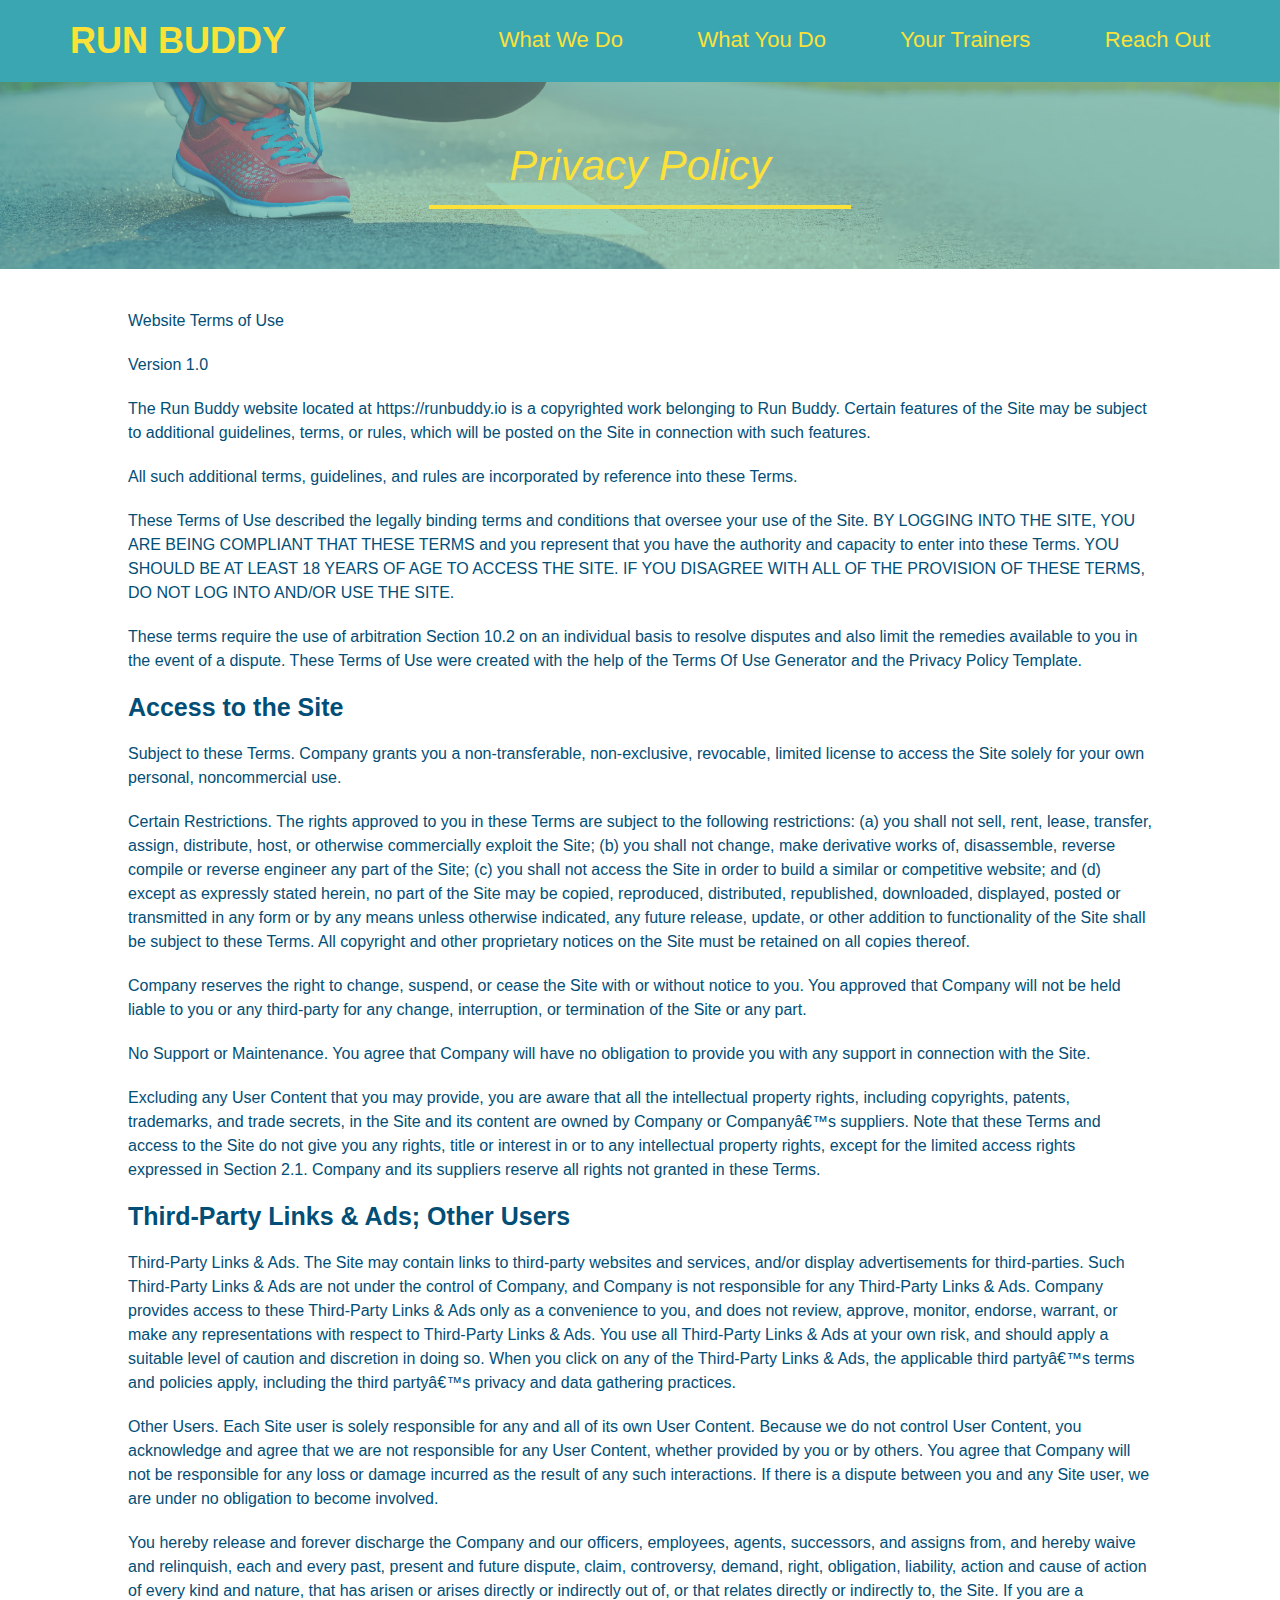
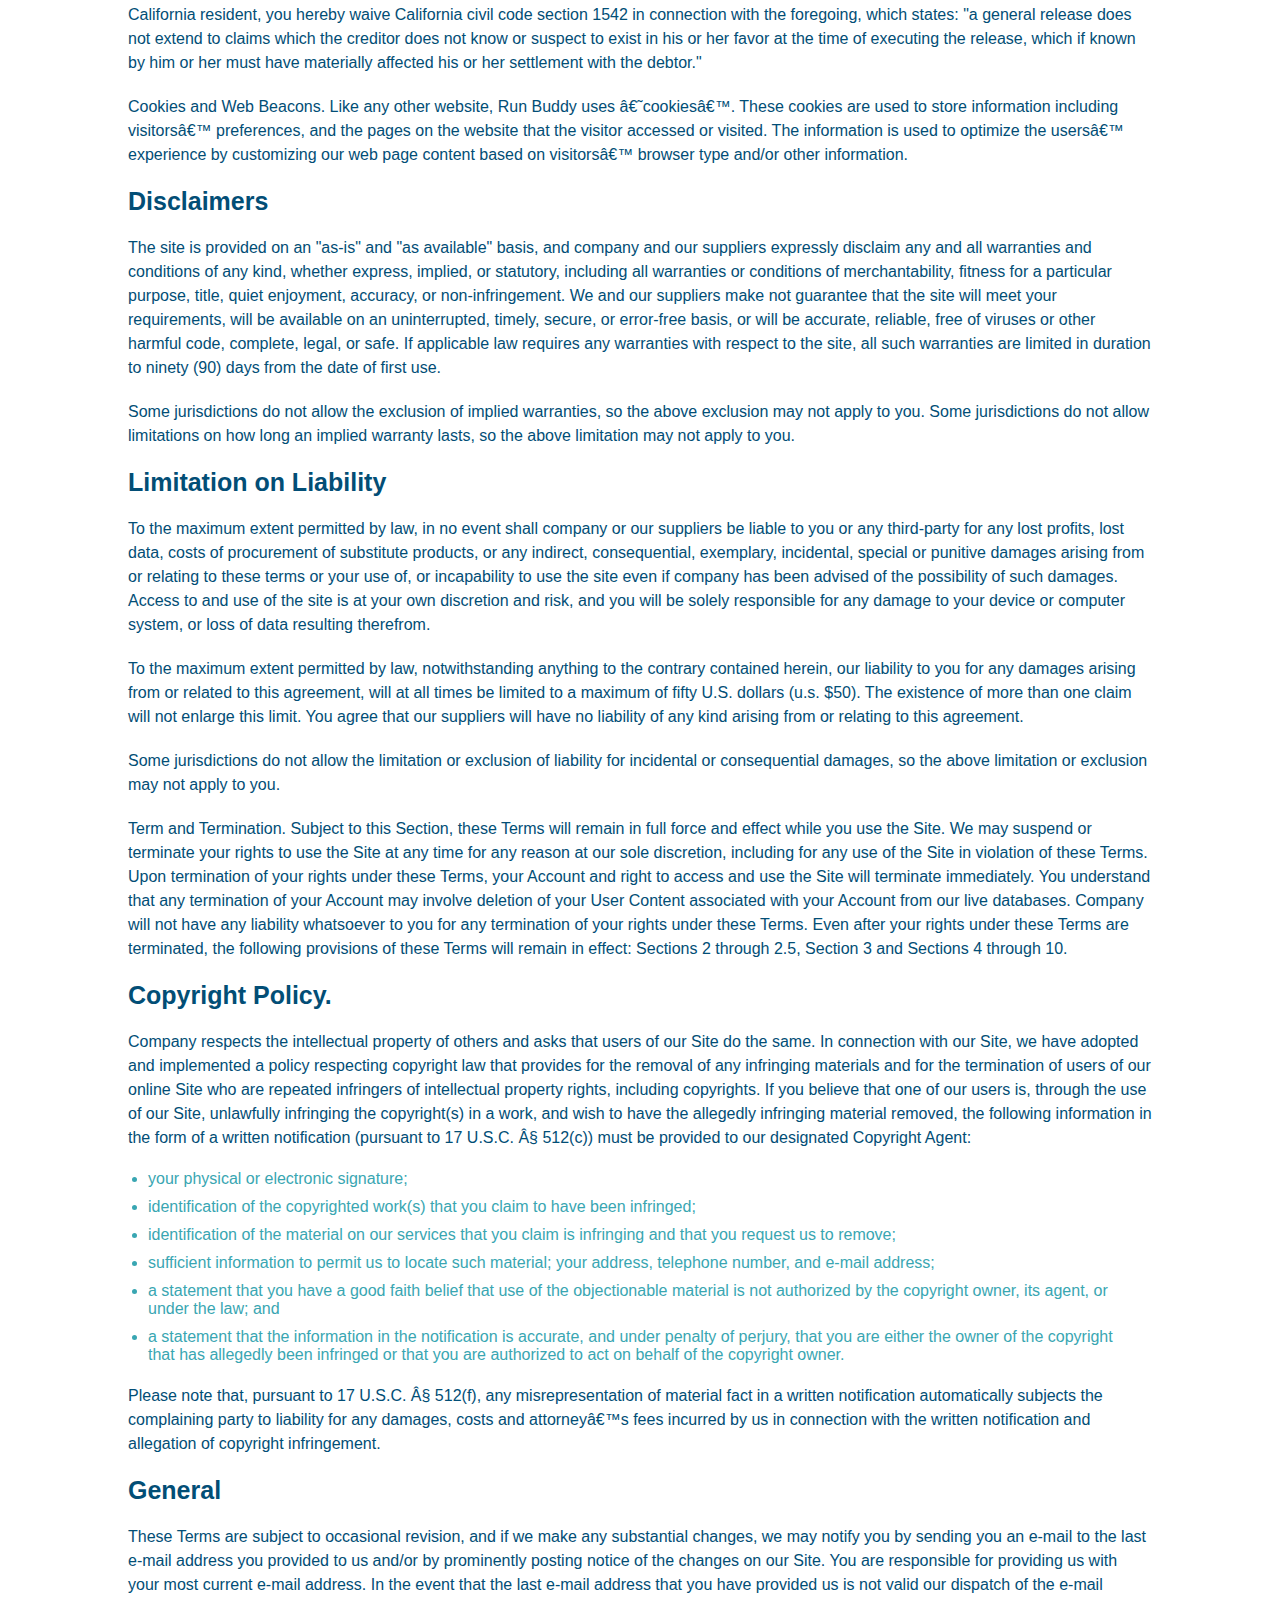
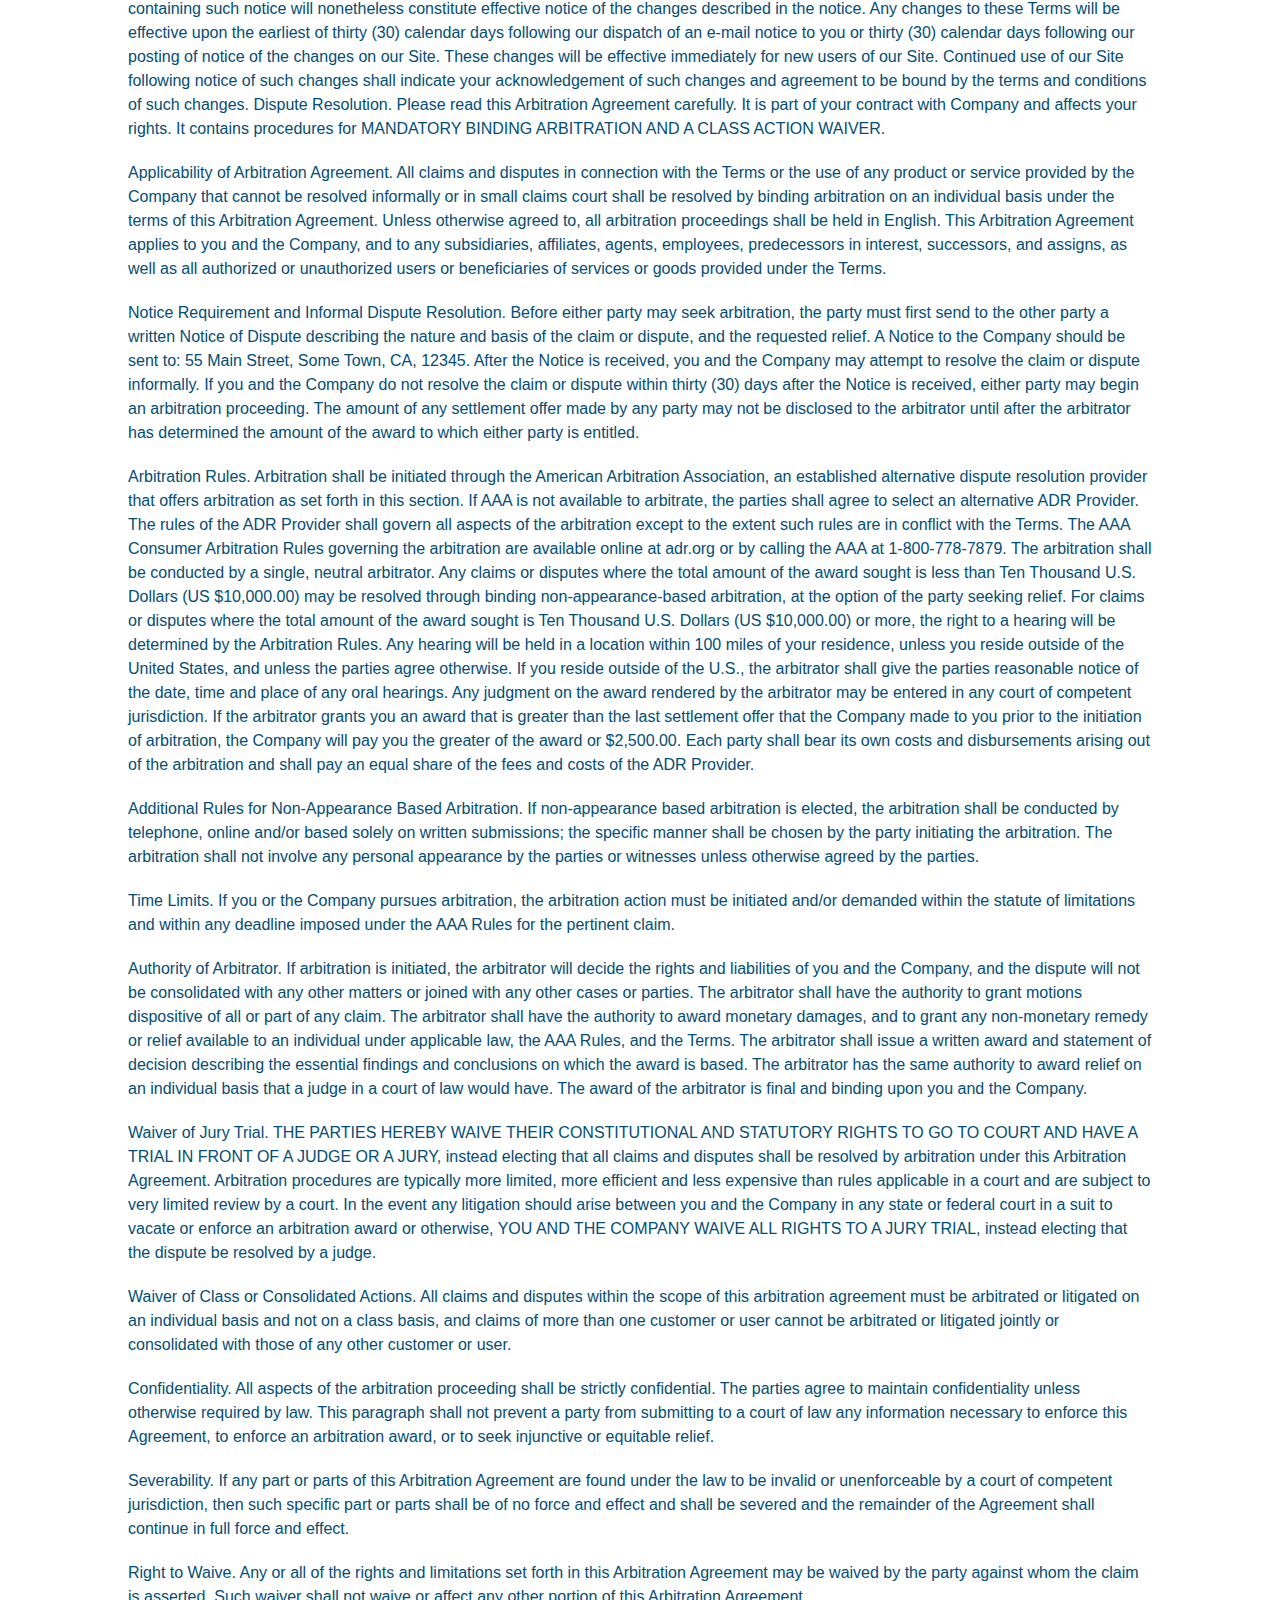
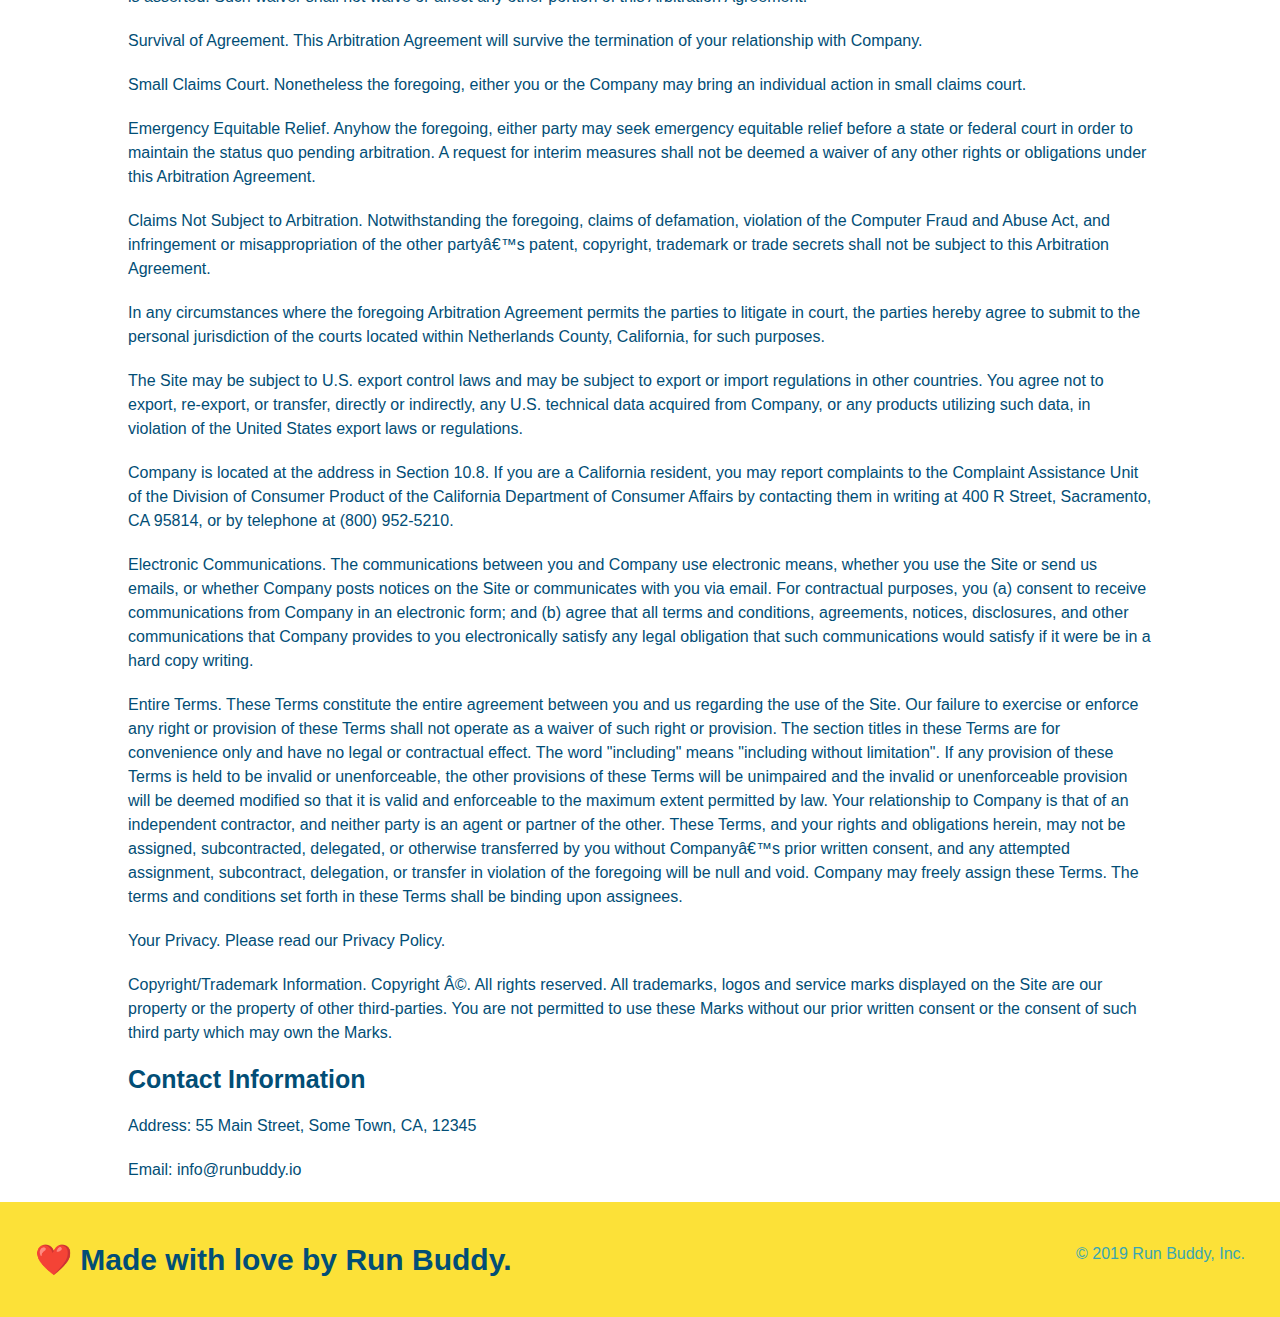
==== privacy-policy.html @ 9b313188 "privacy policy" ====
<!DOCTYPE html>
<html lang="en">

<head>
    <link rel="stylesheet" href="./assets/css/style.css" />
    <link rel="stylesheet" href="./assets/css/secondary-styles.css" />
    <meta charset="UTF-8">
    <title>Privacy Policy - Run Buddy</title>
</head>

<body>
  <!-- navigation -->
  <header>
    <h1>
      <a href="/">
        RUN BUDDY
      </a>
    </h1>
    <nav>
      <!-- Unordered list element -->
      <ul>
        <!-- List item element-->
        <li>
        <!-- Anchor element -->
          <a href="./index.html#what-we-do">What We Do</a>
        </li>
        <li>
          <a href="./index.html#what-you-do">What You Do</a>
        </li>
        <li>
          <a href="./index.html#your-trainers">Your Trainers</a>
        </li>
        <li>
          <a href="./index.html#reach-out">Reach Out</a>
        </li>
      </ul>
    </nav>
  </header>

  <section class="hero">
      <h2 class="page-title">
          Privacy Policy
      </h2>
  </section>

  <article class="secondary-content">
    <p>
        Website Terms of Use
      </p>

      <p>
        Version 1.0
      </p>

      <p>
        The Run Buddy website located at https://runbuddy.io is a copyrighted work belonging to Run Buddy. Certain
        features of the Site may be subject to additional guidelines, terms, or rules, which will be posted on the Site
        in connection with such features.
      </p>

      <p>
        All such additional terms, guidelines, and rules are incorporated by reference into these Terms.
      </p>

      <p>
        These Terms of Use described the legally binding terms and conditions that oversee your use of the Site. BY
        LOGGING INTO THE SITE, YOU ARE BEING COMPLIANT THAT THESE TERMS and you represent that you have the authority
        and capacity to enter into these Terms. YOU SHOULD BE AT LEAST 18 YEARS OF AGE TO ACCESS THE SITE. IF YOU
        DISAGREE WITH ALL OF THE PROVISION OF THESE TERMS, DO NOT LOG INTO AND/OR USE THE SITE.
      </p>

      <p>
        These terms require the use of arbitration Section 10.2 on an individual basis to resolve disputes and also
        limit the remedies available to you in the event of a dispute. These Terms of Use were created with the help of
        the Terms Of Use Generator and the Privacy Policy Template.
      </p>

      <h3>
        Access to the Site
      </h3>

      <p>
        Subject to these Terms. Company grants you a non-transferable, non-exclusive, revocable, limited license to
        access the Site solely for your own personal, noncommercial use.
      </p>

      <p>
        Certain Restrictions. The rights approved to you in these Terms are subject to the following restrictions: (a)
        you shall not sell, rent, lease, transfer, assign, distribute, host, or otherwise commercially exploit the Site;
        (b) you shall not change, make derivative works of, disassemble, reverse compile or reverse engineer any part of
        the Site; (c) you shall not access the Site in order to build a similar or competitive website; and (d) except
        as expressly stated herein, no part of the Site may be copied, reproduced, distributed, republished, downloaded,
        displayed, posted or transmitted in any form or by any means unless otherwise indicated, any future release,
        update, or other addition to functionality of the Site shall be subject to these Terms. All copyright and other
        proprietary notices on the Site must be retained on all copies thereof.
      </p>

      <p>
        Company reserves the right to change, suspend, or cease the Site with or without notice to you. You approved
        that Company will not be held liable to you or any third-party for any change, interruption, or termination of
        the Site or any part.
      </p>

      <p>
        No Support or Maintenance. You agree that Company will have no obligation to provide you with any support in
        connection with the Site.
      </p>

      <p>
        Excluding any User Content that you may provide, you are aware that all the intellectual property rights,
        including copyrights, patents, trademarks, and trade secrets, in the Site and its content are owned by Company
        or Companyâ€™s suppliers. Note that these Terms and access to the Site do not give you any rights, title or
        interest in or to any intellectual property rights, except for the limited access rights expressed in Section
        2.1. Company and its suppliers reserve all rights not granted in these Terms.
      </p>

      <h3>
        Third-Party Links & Ads; Other Users
      </h3>

      <p>
        Third-Party Links & Ads. The Site may contain links to third-party websites and services, and/or display
        advertisements for third-parties. Such Third-Party Links & Ads are not under the control of Company, and Company
        is not responsible for any Third-Party Links & Ads. Company provides access to these Third-Party Links & Ads
        only as a convenience to you, and does not review, approve, monitor, endorse, warrant, or make any
        representations with respect to Third-Party Links & Ads. You use all Third-Party Links & Ads at your own risk,
        and should apply a suitable level of caution and discretion in doing so. When you click on any of the
        Third-Party Links & Ads, the applicable third partyâ€™s terms and policies apply, including the third partyâ€™s
        privacy and data gathering practices.
      </p>

      <p>
        Other Users. Each Site user is solely responsible for any and all of its own User Content. Because we do not
        control User Content, you acknowledge and agree that we are not responsible for any User Content, whether
        provided by you or by others. You agree that Company will not be responsible for any loss or damage incurred as
        the result of any such interactions. If there is a dispute between you and any Site user, we are under no
        obligation to become involved.
      </p>

      <p>
        You hereby release and forever discharge the Company and our officers, employees, agents, successors, and
        assigns from, and hereby waive and relinquish, each and every past, present and future dispute, claim,
        controversy, demand, right, obligation, liability, action and cause of action of every kind and nature, that has
        arisen or arises directly or indirectly out of, or that relates directly or indirectly to, the Site. If you are
        a California resident, you hereby waive California civil code section 1542 in connection with the foregoing,
        which states: "a general release does not extend to claims which the creditor does not know or suspect to exist
        in his or her favor at the time of executing the release, which if known by him or her must have materially
        affected his or her settlement with the debtor."
      </p>

      <p>
        Cookies and Web Beacons. Like any other website, Run Buddy uses â€˜cookiesâ€™. These cookies are used to store
        information including visitorsâ€™ preferences, and the pages on the website that the visitor accessed or visited.
        The information is used to optimize the usersâ€™ experience by customizing our web page content based on visitorsâ€™
        browser type and/or other information.
      </p>

      <h3>
        Disclaimers
      </h3>

      <p>
        The site is provided on an "as-is" and "as available" basis, and company and our suppliers expressly disclaim
        any and all warranties and conditions of any kind, whether express, implied, or statutory, including all
        warranties or conditions of merchantability, fitness for a particular purpose, title, quiet enjoyment, accuracy,
        or non-infringement. We and our suppliers make not guarantee that the site will meet your requirements, will be
        available on an uninterrupted, timely, secure, or error-free basis, or will be accurate, reliable, free of
        viruses or other harmful code, complete, legal, or safe. If applicable law requires any warranties with respect
        to the site, all such warranties are limited in duration to ninety (90) days from the date of first use.
      </p>

      <p>
        Some jurisdictions do not allow the exclusion of implied warranties, so the above exclusion may not apply to
        you. Some jurisdictions do not allow limitations on how long an implied warranty lasts, so the above limitation
        may not apply to you.
      </p>

      <h3>
        Limitation on Liability
      </h3>

      <p>
        To the maximum extent permitted by law, in no event shall company or our suppliers be liable to you or any
        third-party for any lost profits, lost data, costs of procurement of substitute products, or any indirect,
        consequential, exemplary, incidental, special or punitive damages arising from or relating to these terms or
        your use of, or incapability to use the site even if company has been advised of the possibility of such
        damages. Access to and use of the site is at your own discretion and risk, and you will be solely responsible
        for any damage to your device or computer system, or loss of data resulting therefrom.
      </p>

      <p>
        To the maximum extent permitted by law, notwithstanding anything to the contrary contained herein, our liability
        to you for any damages arising from or related to this agreement, will at all times be limited to a maximum of
        fifty U.S. dollars (u.s. $50). The existence of more than one claim will not enlarge this limit. You agree that
        our suppliers will have no liability of any kind arising from or relating to this agreement.
      </p>

      <p>
        Some jurisdictions do not allow the limitation or exclusion of liability for incidental or consequential
        damages, so the above limitation or exclusion may not apply to you.
      </p>

      <p>
        Term and Termination. Subject to this Section, these Terms will remain in full force and effect while you use
        the Site. We may suspend or terminate your rights to use the Site at any time for any reason at our sole
        discretion, including for any use of the Site in violation of these Terms. Upon termination of your rights under
        these Terms, your Account and right to access and use the Site will terminate immediately. You understand that
        any termination of your Account may involve deletion of your User Content associated with your Account from our
        live databases. Company will not have any liability whatsoever to you for any termination of your rights under
        these Terms. Even after your rights under these Terms are terminated, the following provisions of these Terms
        will remain in effect: Sections 2 through 2.5, Section 3 and Sections 4 through 10.
      </p>

      <h3>
        Copyright Policy.
      </h3>

      <p>
        Company respects the intellectual property of others and asks that users of our Site do the same. In connection
        with our Site, we have adopted and implemented a policy respecting copyright law that provides for the removal
        of any infringing materials and for the termination of users of our online Site who are repeated infringers of
        intellectual property rights, including copyrights. If you believe that one of our users is, through the use of
        our Site, unlawfully infringing the copyright(s) in a work, and wish to have the allegedly infringing material
        removed, the following information in the form of a written notification (pursuant to 17 U.S.C. Â§ 512(c)) must
        be provided to our designated Copyright Agent:
      </p>

      <ul>
        <li>
          your physical or electronic signature;
        </li>
        <li>
          identification of the copyrighted work(s) that you claim to have been infringed;
        </li>
        <li>
          identification of the material on our services that you claim is infringing and that you request us to remove;
        </li>
        <li>
          sufficient information to permit us to locate such material; your address, telephone number, and e-mail
          address;
        </li>
        <li>
          a statement that you have a good faith belief that use of the objectionable material is not authorized by the
          copyright owner, its agent, or under the law; and
        </li>
        <li>
          a statement that the information in the notification is accurate, and under penalty of perjury, that you are
          either the owner of the copyright that has allegedly been infringed or that you are authorized to act on
          behalf of the copyright owner.
        </li>
      </ul>

      <p>
        Please note that, pursuant to 17 U.S.C. Â§ 512(f), any misrepresentation of material fact in a written
        notification automatically subjects the complaining party to liability for any damages, costs and attorneyâ€™s
        fees incurred by us in connection with the written notification and allegation of copyright infringement.
      </p>

      <h3>
        General
      </h3>

      <p>
        These Terms are subject to occasional revision, and if we make any substantial changes, we may notify you by
        sending you an e-mail to the last e-mail address you provided to us and/or by prominently posting notice of the
        changes on our Site. You are responsible for providing us with your most current e-mail address. In the event
        that the last e-mail address that you have provided us is not valid our dispatch of the e-mail containing such
        notice will nonetheless constitute effective notice of the changes described in the notice. Any changes to these
        Terms will be effective upon the earliest of thirty (30) calendar days following our dispatch of an e-mail
        notice to you or thirty (30) calendar days following our posting of notice of the changes on our Site. These
        changes will be effective immediately for new users of our Site. Continued use of our Site following notice of
        such changes shall indicate your acknowledgement of such changes and agreement to be bound by the terms and
        conditions of such changes. Dispute Resolution. Please read this Arbitration Agreement carefully. It is part of
        your contract with Company and affects your rights. It contains procedures for MANDATORY BINDING ARBITRATION AND
        A CLASS ACTION WAIVER.
      </p>

      <p>
        Applicability of Arbitration Agreement. All claims and disputes in connection with the Terms or the use of any
        product or service provided by the Company that cannot be resolved informally or in small claims court shall be
        resolved by binding arbitration on an individual basis under the terms of this Arbitration Agreement. Unless
        otherwise agreed to, all arbitration proceedings shall be held in English. This Arbitration Agreement applies to
        you and the Company, and to any subsidiaries, affiliates, agents, employees, predecessors in interest,
        successors, and assigns, as well as all authorized or unauthorized users or beneficiaries of services or goods
        provided under the Terms.
      </p>

      <p>
        Notice Requirement and Informal Dispute Resolution. Before either party may seek arbitration, the party must
        first send to the other party a written Notice of Dispute describing the nature and basis of the claim or
        dispute, and the requested relief. A Notice to the Company should be sent to: 55 Main Street, Some Town, CA,
        12345. After the Notice is received, you and the Company may attempt to resolve the claim or dispute informally.
        If you and the Company do not resolve the claim or dispute within thirty (30) days after the Notice is received,
        either party may begin an arbitration proceeding. The amount of any settlement offer made by any party may not
        be disclosed to the arbitrator until after the arbitrator has determined the amount of the award to which either
        party is entitled.
      </p>

      <p>
        Arbitration Rules. Arbitration shall be initiated through the American Arbitration Association, an established
        alternative dispute resolution provider that offers arbitration as set forth in this section. If AAA is not
        available to arbitrate, the parties shall agree to select an alternative ADR Provider. The rules of the ADR
        Provider shall govern all aspects of the arbitration except to the extent such rules are in conflict with the
        Terms. The AAA Consumer Arbitration Rules governing the arbitration are available online at adr.org or by
        calling the AAA at 1-800-778-7879. The arbitration shall be conducted by a single, neutral arbitrator. Any
        claims or disputes where the total amount of the award sought is less than Ten Thousand U.S. Dollars (US
        $10,000.00) may be resolved through binding non-appearance-based arbitration, at the option of the party seeking
        relief. For claims or disputes where the total amount of the award sought is Ten Thousand U.S. Dollars (US
        $10,000.00) or more, the right to a hearing will be determined by the Arbitration Rules. Any hearing will be
        held in a location within 100 miles of your residence, unless you reside outside of the United States, and
        unless the parties agree otherwise. If you reside outside of the U.S., the arbitrator shall give the parties
        reasonable notice of the date, time and place of any oral hearings. Any judgment on the award rendered by the
        arbitrator may be entered in any court of competent jurisdiction. If the arbitrator grants you an award that is
        greater than the last settlement offer that the Company made to you prior to the initiation of arbitration, the
        Company will pay you the greater of the award or $2,500.00. Each party shall bear its own costs and
        disbursements arising out of the arbitration and shall pay an equal share of the fees and costs of the ADR
        Provider.
      </p>

      <p>
        Additional Rules for Non-Appearance Based Arbitration. If non-appearance based arbitration is elected, the
        arbitration shall be conducted by telephone, online and/or based solely on written submissions; the specific
        manner shall be chosen by the party initiating the arbitration. The arbitration shall not involve any personal
        appearance by the parties or witnesses unless otherwise agreed by the parties.
      </p>

      <p>
        Time Limits. If you or the Company pursues arbitration, the arbitration action must be initiated and/or demanded
        within the statute of limitations and within any deadline imposed under the AAA Rules for the pertinent claim.
      </p>

      <p>
        Authority of Arbitrator. If arbitration is initiated, the arbitrator will decide the rights and liabilities of
        you and the Company, and the dispute will not be consolidated with any other matters or joined with any other
        cases or parties. The arbitrator shall have the authority to grant motions dispositive of all or part of any
        claim. The arbitrator shall have the authority to award monetary damages, and to grant any non-monetary remedy
        or relief available to an individual under applicable law, the AAA Rules, and the Terms. The arbitrator shall
        issue a written award and statement of decision describing the essential findings and conclusions on which the
        award is based. The arbitrator has the same authority to award relief on an individual basis that a judge in a
        court of law would have. The award of the arbitrator is final and binding upon you and the Company.
      </p>

      <p>
        Waiver of Jury Trial. THE PARTIES HEREBY WAIVE THEIR CONSTITUTIONAL AND STATUTORY RIGHTS TO GO TO COURT AND HAVE
        A TRIAL IN FRONT OF A JUDGE OR A JURY, instead electing that all claims and disputes shall be resolved by
        arbitration under this Arbitration Agreement. Arbitration procedures are typically more limited, more efficient
        and less expensive than rules applicable in a court and are subject to very limited review by a court. In the
        event any litigation should arise between you and the Company in any state or federal court in a suit to vacate
        or enforce an arbitration award or otherwise, YOU AND THE COMPANY WAIVE ALL RIGHTS TO A JURY TRIAL, instead
        electing that the dispute be resolved by a judge.
      </p>

      <p>
        Waiver of Class or Consolidated Actions. All claims and disputes within the scope of this arbitration agreement
        must be arbitrated or litigated on an individual basis and not on a class basis, and claims of more than one
        customer or user cannot be arbitrated or litigated jointly or consolidated with those of any other customer or
        user.
      </p>

      <p>
        Confidentiality. All aspects of the arbitration proceeding shall be strictly confidential. The parties agree to
        maintain confidentiality unless otherwise required by law. This paragraph shall not prevent a party from
        submitting to a court of law any information necessary to enforce this Agreement, to enforce an arbitration
        award, or to seek injunctive or equitable relief.
      </p>

      <p>
        Severability. If any part or parts of this Arbitration Agreement are found under the law to be invalid or
        unenforceable by a court of competent jurisdiction, then such specific part or parts shall be of no force and
        effect and shall be severed and the remainder of the Agreement shall continue in full force and effect.
      </p>

      <p>
        Right to Waive. Any or all of the rights and limitations set forth in this Arbitration Agreement may be waived
        by the party against whom the claim is asserted. Such waiver shall not waive or affect any other portion of this
        Arbitration Agreement.
      </p>

      <p>
        Survival of Agreement. This Arbitration Agreement will survive the termination of your relationship with
        Company.
      </p>

      <p>
        Small Claims Court. Nonetheless the foregoing, either you or the Company may bring an individual action in small
        claims court.
      </p>

      <p>
        Emergency Equitable Relief. Anyhow the foregoing, either party may seek emergency equitable relief before a
        state or federal court in order to maintain the status quo pending arbitration. A request for interim measures
        shall not be deemed a waiver of any other rights or obligations under this Arbitration Agreement.
      </p>

      <p>
        Claims Not Subject to Arbitration. Notwithstanding the foregoing, claims of defamation, violation of the
        Computer Fraud and Abuse Act, and infringement or misappropriation of the other partyâ€™s patent, copyright,
        trademark or trade secrets shall not be subject to this Arbitration Agreement.
      </p>

      <p>
        In any circumstances where the foregoing Arbitration Agreement permits the parties to litigate in court, the
        parties hereby agree to submit to the personal jurisdiction of the courts located within Netherlands County,
        California, for such purposes.
      </p>

      <p>
        The Site may be subject to U.S. export control laws and may be subject to export or import regulations in other
        countries. You agree not to export, re-export, or transfer, directly or indirectly, any U.S. technical data
        acquired from Company, or any products utilizing such data, in violation of the United States export laws or
        regulations.
      </p>

      <p>
        Company is located at the address in Section 10.8. If you are a California resident, you may report complaints
        to the Complaint Assistance Unit of the Division of Consumer Product of the California Department of Consumer
        Affairs by contacting them in writing at 400 R Street, Sacramento, CA 95814, or by telephone at (800) 952-5210.
      </p>

      <p>
        Electronic Communications. The communications between you and Company use electronic means, whether you use the
        Site or send us emails, or whether Company posts notices on the Site or communicates with you via email. For
        contractual purposes, you (a) consent to receive communications from Company in an electronic form; and (b)
        agree that all terms and conditions, agreements, notices, disclosures, and other communications that Company
        provides to you electronically satisfy any legal obligation that such communications would satisfy if it were be
        in a hard copy writing.
      </p>

      <p>
        Entire Terms. These Terms constitute the entire agreement between you and us regarding the use of the Site. Our
        failure to exercise or enforce any right or provision of these Terms shall not operate as a waiver of such right
        or provision. The section titles in these Terms are for convenience only and have no legal or contractual
        effect. The word "including" means "including without limitation". If any provision of these Terms is held to be
        invalid or unenforceable, the other provisions of these Terms will be unimpaired and the invalid or
        unenforceable provision will be deemed modified so that it is valid and enforceable to the maximum extent
        permitted by law. Your relationship to Company is that of an independent contractor, and neither party is an
        agent or partner of the other. These Terms, and your rights and obligations herein, may not be assigned,
        subcontracted, delegated, or otherwise transferred by you without Companyâ€™s prior written consent, and any
        attempted assignment, subcontract, delegation, or transfer in violation of the foregoing will be null and void.
        Company may freely assign these Terms. The terms and conditions set forth in these Terms shall be binding upon
        assignees.
      </p>

      <p>
        Your Privacy. Please read our Privacy Policy.
      </p>

      <p>
        Copyright/Trademark Information. Copyright Â©. All rights reserved. All trademarks, logos and service marks
        displayed on the Site are our property or the property of other third-parties. You are not permitted to use
        these Marks without our prior written consent or the consent of such third party which may own the Marks.
      </p>

      <h3>
        Contact Information
      </h3>

      <p>
        Address: 55 Main Street, Some Town, CA, 12345
      </p>

      <p>
        Email: info@runbuddy.io
      </p>
  </article>

<!-- footer -->
<footer>
    <h2>❤️ Made with love by Run Buddy.</h2>
    <div>
      &copy; 2019 Run Buddy, Inc.
      </div>
    </footer>
  </body>

</body>
</html>
---- assets/css/style.css ----
* {
    margin: 0;
    padding: 0;
    box-sizing: border-box;
}

body {
    color: #39a6b2;
    font-family: Helvetica, Arial, sans-serif;
  }

/* apply styles to <header> */
header {
    padding: 20px 35px;
    background-color: #39a6b2;
}

header h1 {
    font-weight: bold;
    font-size: 36px;
    color: #fce138;
    margin: 0;
}

header a {
    padding: 20px 35px;
    text-decoration: none;
    color: #fce138;
}

header nav {float: right;
            margin: 7px 0;
}

header nav ul li {
    display: inline;
}

header nav ul li a {
    margin: 0 30 px;
    font-weight:lighter;
    font-size: 22px;
}

header h1 {
    font-weight: bold;
    font-size: 36px;
    color: #fce138;
    margin: 0;
    display:inline;
}

footer {
    background: #fce138;
    width: 100%;
    padding: 40px 35px;
}

footer h2 {
    display: inline;
    color: #024e76;
    font-size: 30px;
    margin: 0;
}

footer div {
    float: right;
    line-height: 1.5;
    text-align: right;
}

footer a {
    color: #024e76;
}

section {
    padding: 60px;
}

/* Hero Style Start */
.hero {
  background-image: url(../images/hero-bg.jpeg);
  height: 600px;
  background-size: cover;
  background-position: center;
  position: relative;
}
/* Hero Style End */

/* Hero Form Style */
.hero-form {
    color: #024e76;
    background-color: #fce138;
    width: 500px;
    padding: 20px;
    border: solid 3px #024e76;
    position: absolute;
    bottom: 120px;
    right: 140px;
}

.hero-form h3 {
    font-size: 24px;
    margin: 0;
}

.hero-form p {
    margin: 5px 0 15px 0;
}

.form-input {
    border: 1px solid #024e76;
    display: block;
    padding: 7px 15px;
    font-size: 16px;
    color: #024e76;
    width: 100%;
    margin-bottom: 15px;
}

.hero-form label {
    margin: 0 5px;
}

.hero-form button {
    color: #fce138;
    background-color: #024e76;
    border: none;
    padding: 10px 20px;
    font-size: 16px;
}
/* HERO STYLES END */

.intro {
    text-align: center;
}

.intro p {
    line-height: 1.7;
    color: #39a6b2;
    width: 80%;
    font-size: 20px;
    margin: 0 auto;
}

.steps {
    text-align: center;
    background: #fce138;
}

.section-title {
    font-size: 55px;
    color: #024e76;
    margin-bottom: 35px;
    padding: 0 100px 20px 100px;
    border-bottom: 3px solid;
    display: inline-block;
}

.primary-border {
    border-color: #fce138;
}

.secondary-border {
    border-color: #39a6b2;
}

.steps div {
    margin-bottom: 80px;
}

.steps img {
    width: 15%;
    margin: 10px 0;
}

.steps h3 {
    color: #024e76;
    font-size: 46px;
    margin-top: 10px;
}

.steps p {
    color: #39a6b2;
    font-size: 23px;
}

.steps span {
    font-size: 38px;
}

.trainers {
    text-align: center;
}

.trainer {
    width: 900px;
    margin: 0 auto 30px auto;
    background: #024e76;
    color: #fce138;
    overflow: auto;
}

.trainer img {
    width: 35%;
    float: left;
}

.trainer-bio {
    padding: 35px;
    float: left;
    width: 65%;
}

.text-left {
    text-align:left;
}

.text-right {
    text-align: right;
}

.trainer-bio h3 {
    font-size: 32px;
}

.trainer-bio h4 {
    font-weight: lighter;
    font-size: 26px;
    margin-bottom: 25px;
}

.trainer-bio p {
    font-size: 17px;
    line-height: 1.3;
}

.contact h2 {
    color: #fce138;
}

.contact {
    background-color: #024e76;
    text-align: center;
}

.contact-info iframe {
    width: 400px;
    height: 400px;
}

.contact-info div {
    width: 410px;
    display: inline-block;
    vertical-align: top;
    text-align: left;
    margin: 30px 0 0 60px;
    color: white;
}

.contact-info h3 {
    color: #fce138;
    font-size: 32px;
}

.contact-info p, .contact-info address {
    margin: 20px 0;
    line-height: 1.5;
    font-size: 20px;
    font-style: normal;
}

.contact-info a {
    color: #fce138;
}
---- assets/css/secondary-styles.css ----
.hero {
    background-position: bottom;
    height: auto;
    text-align: center;
    margin-bottom: 40px;
}

.page-title {
    color: #fce138;
    display: inline-block;
    border-bottom: 4px solid #fce138;
    padding: 0 80px 15px 80px;
    font-weight: normal;
    font-size: 42px;
    font-style: italic;
}

.secondary-content {
    width: 80%;
    margin: 0 auto 0 auto;
    color: #024e76;
}

.secondary-content h3 {
    font-size: 25px;
    margin: 20px 0 20px 0;
}

.secondary-content p {
    font-size: 16px;
    line-height: 1.5;
    margin: 20px 0 20px 0;
}

.secondary-content ul {
    margin: 15px 20px 15px 20px;
}

.secondary-content li {
    color: #39a6b2;
    margin: 10px 0 10px 0;
}
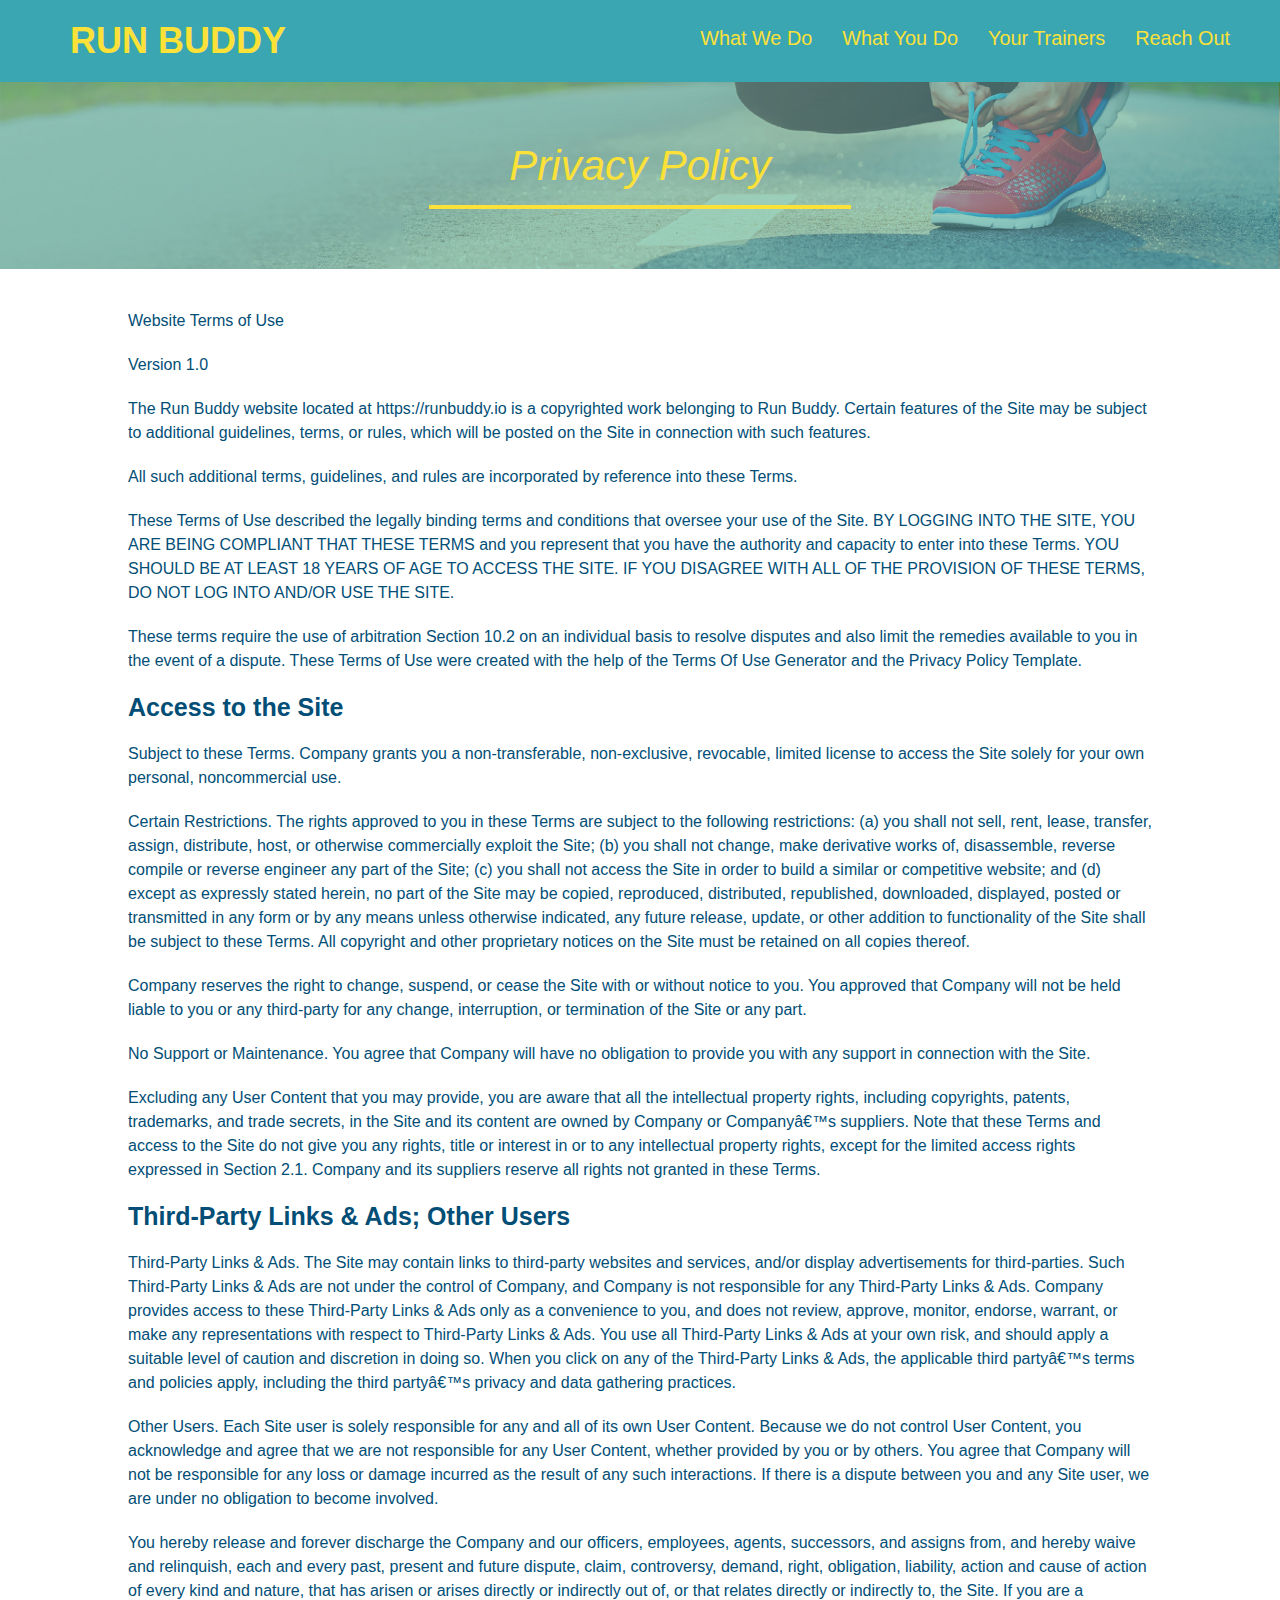
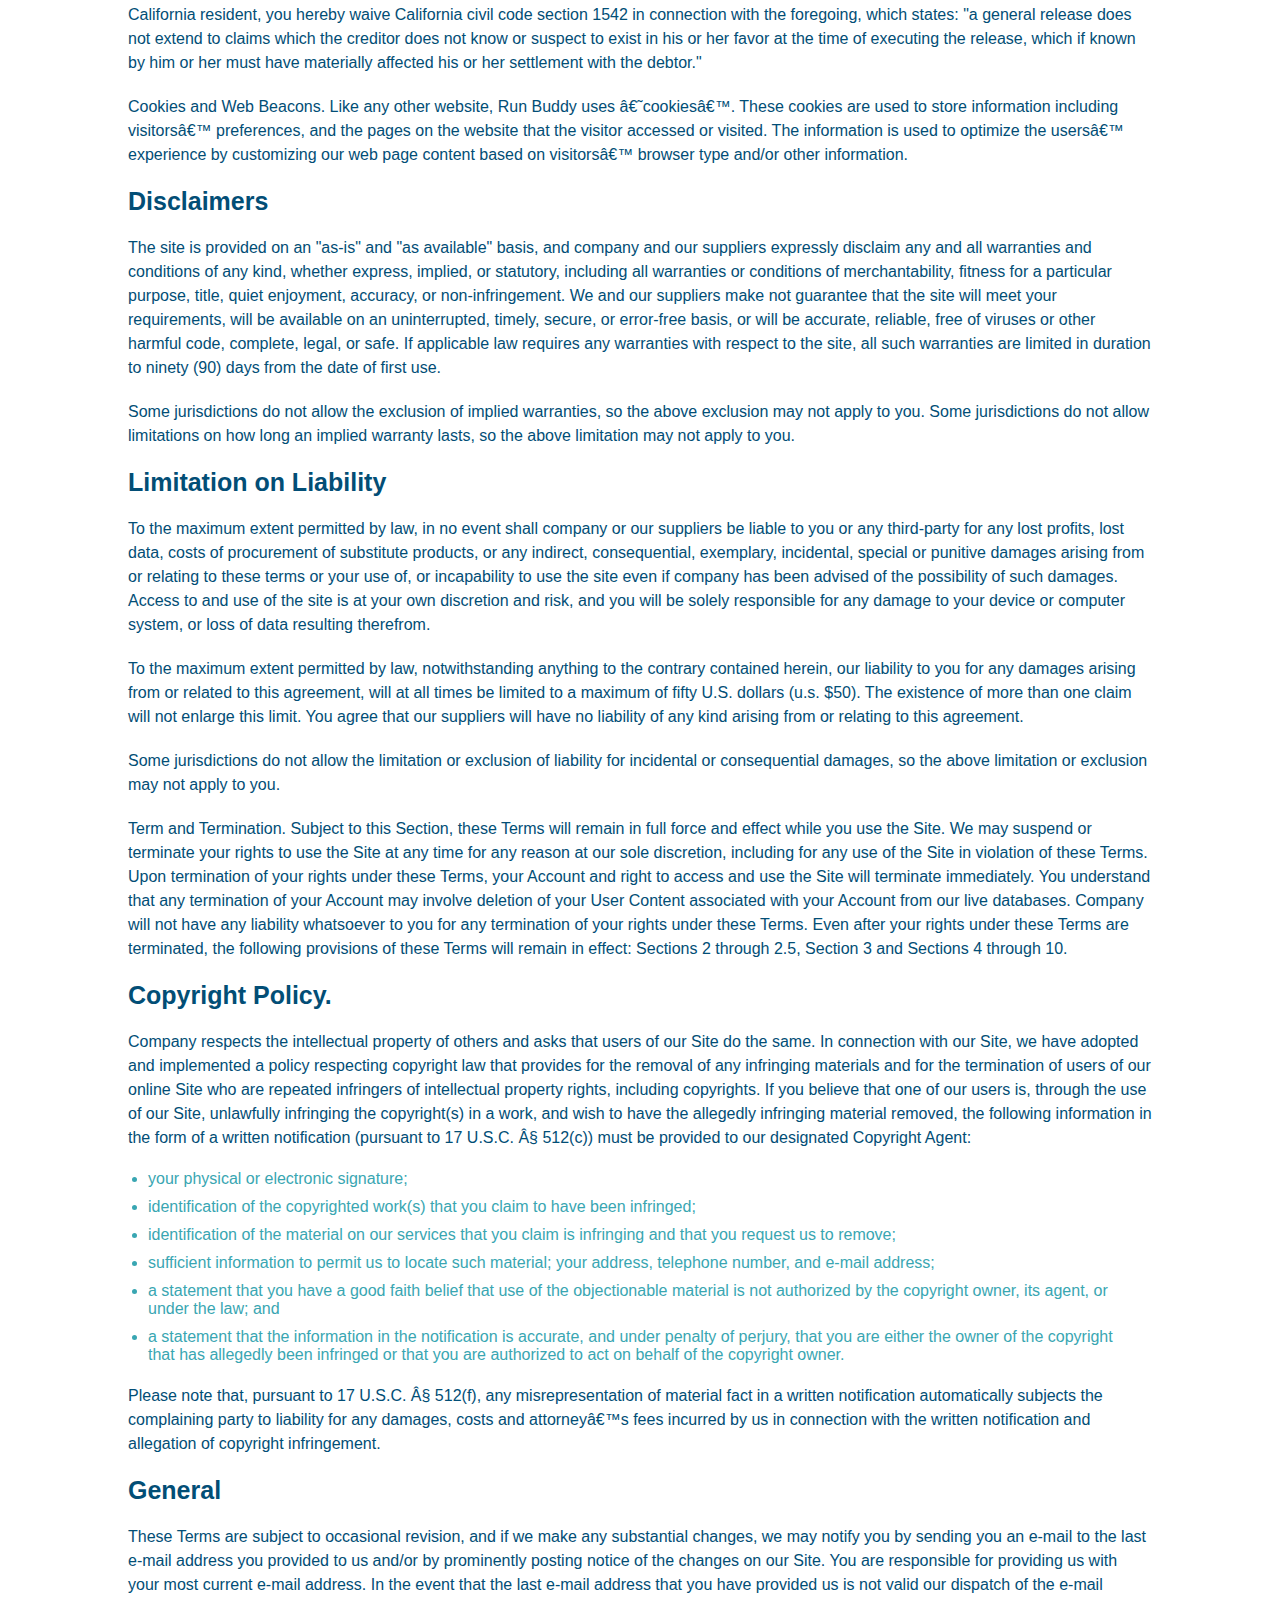
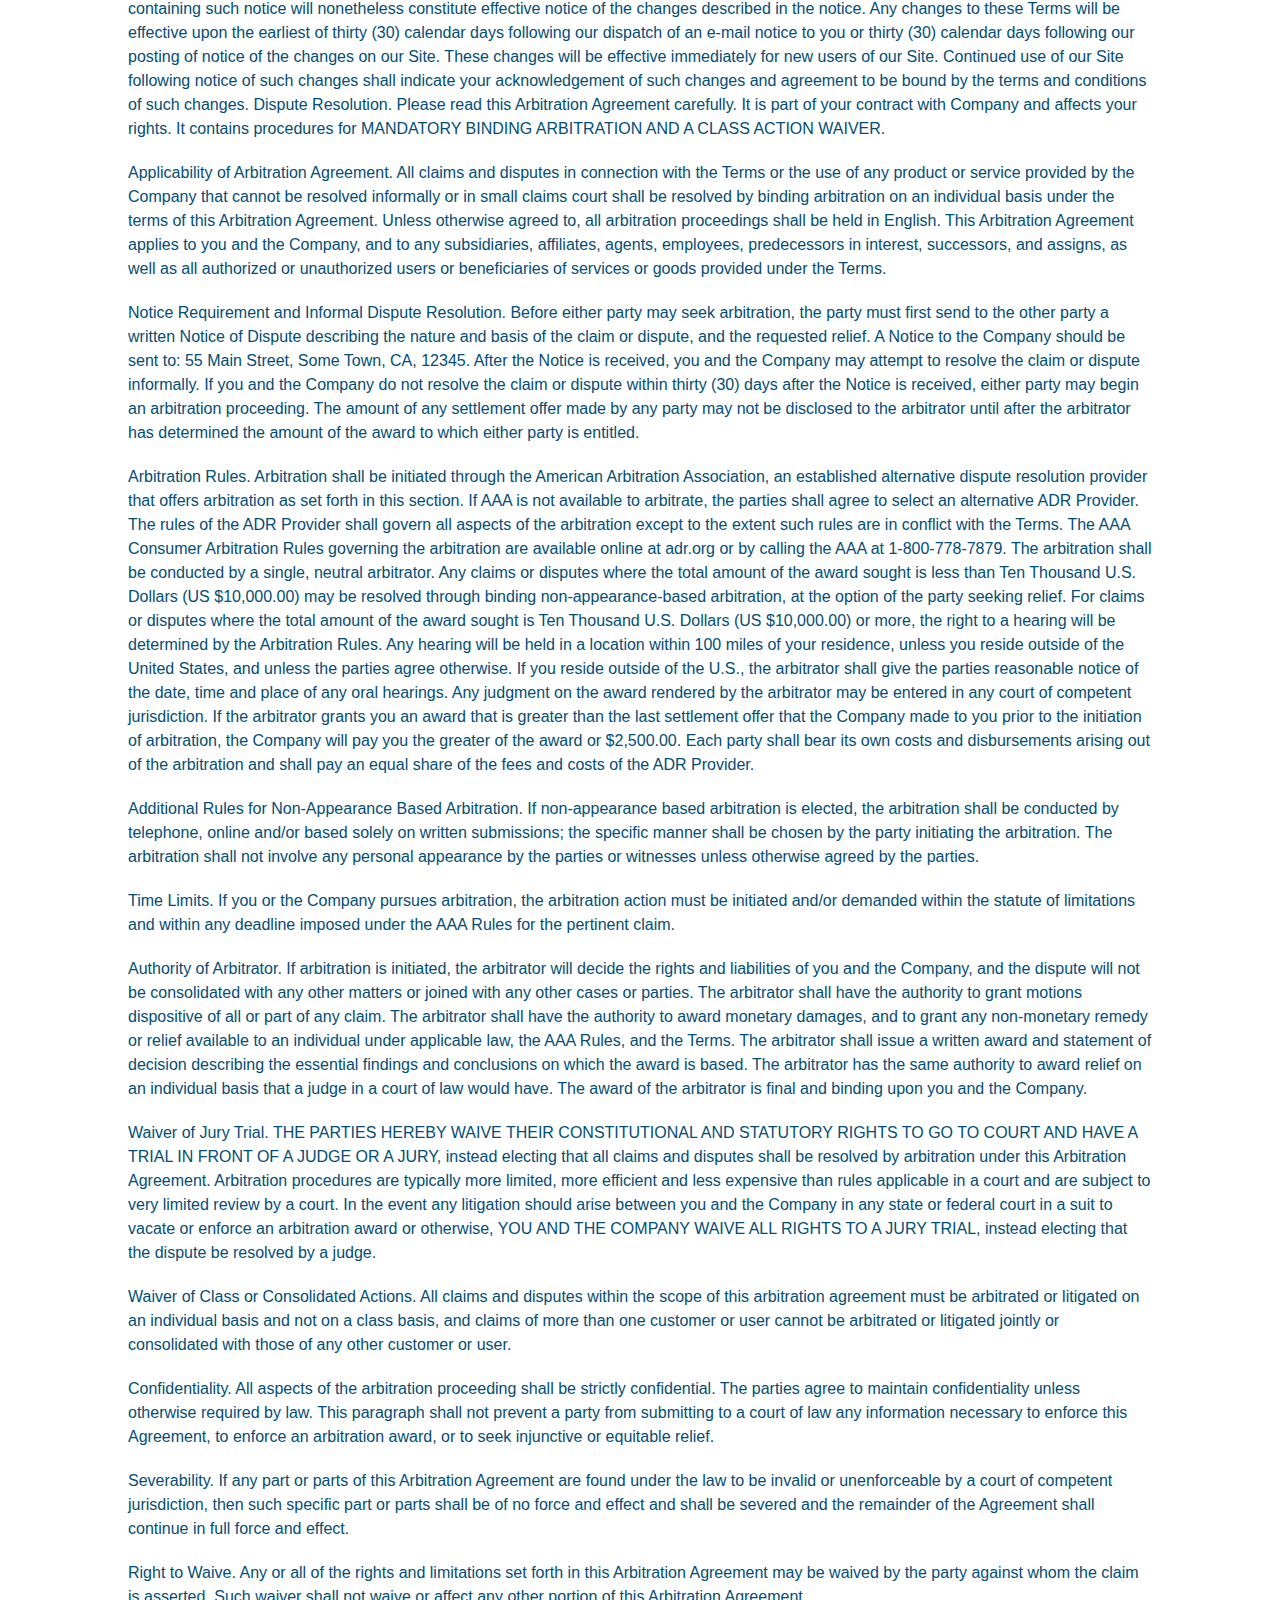
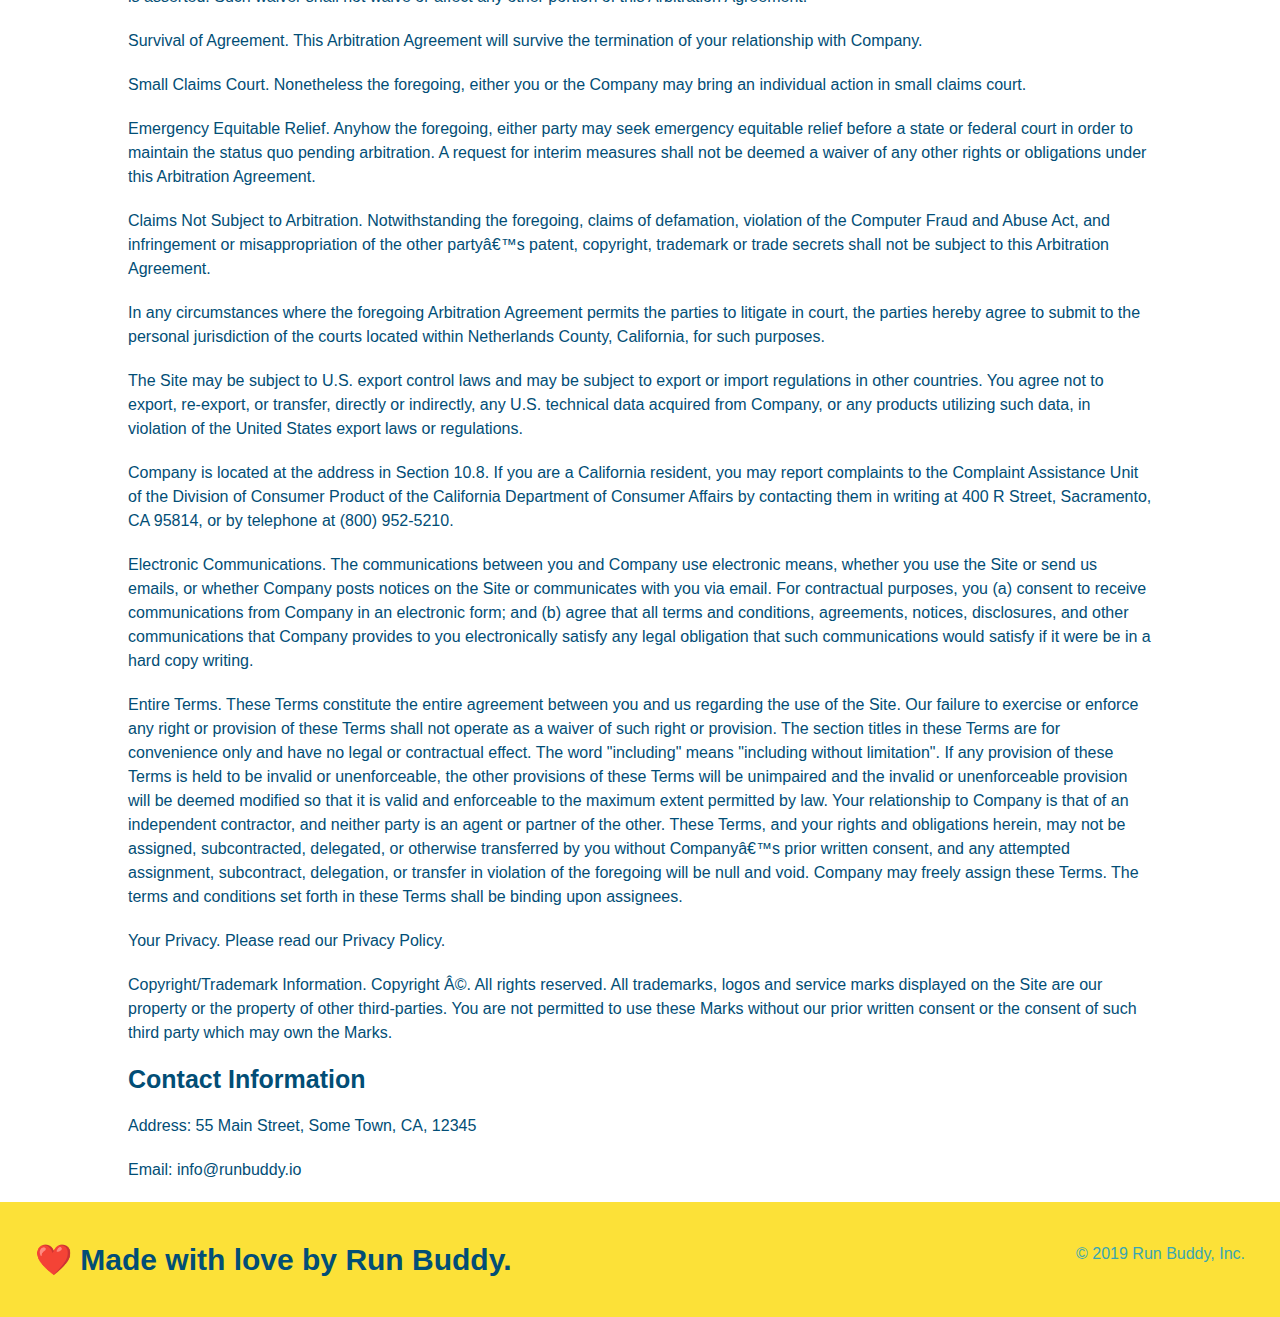
==== commit b78b68ad: "add media queries for mobile phones" ====
--- a/privacy-policy.html
+++ b/privacy-policy.html
@@ -5,6 +5,7 @@
     <link rel="stylesheet" href="./assets/css/style.css" />
     <link rel="stylesheet" href="./assets/css/secondary-styles.css" />
     <meta charset="UTF-8">
+    <meta name="viewport" content="width=device-width, initial-scale=1.0" />
     <title>Privacy Policy - Run Buddy</title>
 </head>
 
--- a/assets/css/style.css
+++ b/assets/css/style.css
@@ -13,6 +13,9 @@
 header {
     padding: 20px 35px;
     background-color: #39a6b2;
+    display: flex;
+    justify-content: space-between;
+    flex-wrap: wrap;
 }
 
 header h1 {
@@ -28,43 +31,40 @@
     color: #fce138;
 }
 
-header nav {float: right;
-            margin: 7px 0;
-}
-
-header nav ul li {
-    display: inline;
+header nav {
+    margin: 7px 0;
+}
+
+header nav ul {
+    display: flex;
+    flex-wrap: wrap;
+    justify-content: space-between;
+    align-items: center;
+    list-style: none;
 }
 
 header nav ul li a {
-    margin: 0 30 px;
+    padding: 10px 15px;
     font-weight:lighter;
-    font-size: 22px;
-}
-
-header h1 {
-    font-weight: bold;
-    font-size: 36px;
-    color: #fce138;
-    margin: 0;
-    display:inline;
+    font-size: 1.55vw;
 }
 
 footer {
     background: #fce138;
     width: 100%;
     padding: 40px 35px;
+    display: flex;
+    justify-content: space-between;
+    flex-wrap: wrap;
 }
 
 footer h2 {
-    display: inline;
     color: #024e76;
     font-size: 30px;
     margin: 0;
 }
 
 footer div {
-    float: right;
     line-height: 1.5;
     text-align: right;
 }
@@ -80,23 +80,39 @@
 /* Hero Style Start */
 .hero {
   background-image: url(../images/hero-bg.jpeg);
-  height: 600px;
   background-size: cover;
   background-position: center;
-  position: relative;
+  display: flex;
+  justify-content: center;
+  flex-wrap: wrap;
+  align-items: flex-start;
 }
 /* Hero Style End */
+
+/* Hero CTA Style */
+.hero-cta {
+    width: 35%;
+    text-align: right;
+    margin: 3.5%;
+    color: #fff;
+    font-size: 18px;
+    line-height: 1.2;
+}
+
+.hero-cta h2 {
+    font-style: italic;
+    font-size: 55px;
+    color: #fce138;
+}
 
 /* Hero Form Style */
 .hero-form {
     color: #024e76;
     background-color: #fce138;
-    width: 500px;
     padding: 20px;
     border: solid 3px #024e76;
-    position: absolute;
-    bottom: 120px;
-    right: 140px;
+    width: 40%;
+    margin: 3.5%;
 }
 
 .hero-form h3 {
@@ -130,10 +146,6 @@
     font-size: 16px;
 }
 /* HERO STYLES END */
-
-.intro {
-    text-align: center;
-}
 
 .intro p {
     line-height: 1.7;
@@ -141,98 +153,107 @@
     width: 80%;
     font-size: 20px;
     margin: 0 auto;
+    text-align: center;
 }
 
 .steps {
+    background: #fce138;
+}
+
+.section-title {
+    font-size: 48px;
+    color: #024e76;
+    border-bottom: 3px solid;
+    padding-bottom: 20px;
     text-align: center;
-    background: #fce138;
-}
-
-.section-title {
-    font-size: 55px;
-    color: #024e76;
-    margin-bottom: 35px;
-    padding: 0 100px 20px 100px;
-    border-bottom: 3px solid;
-    display: inline-block;
-}
-
-.primary-border {
-    border-color: #fce138;
-}
-
-.secondary-border {
-    border-color: #39a6b2;
-}
-
-.steps div {
-    margin-bottom: 80px;
-}
-
-.steps img {
-    width: 15%;
-    margin: 10px 0;
-}
-
-.steps h3 {
+    margin: 0 auto 35px auto;
+    width: 50%;
+}
+
+.step {
+    margin: 50px auto;
+    padding-bottom: 50px;
+    width: 80%;
+    border-bottom: 1px solid #39a6b2;
+    display: flex;
+    flex-wrap: wrap;
+    align-items: center;
+    justify-content: space-between;
+}
+
+.step h3 {
     color: #024e76;
     font-size: 46px;
-    margin-top: 10px;
-}
-
-.steps p {
+    flex: 1 30%;
+}
+
+.step-info {
+    flex: 2 70%;
+    display: flex;
+    flex-wrap: wrap;
+    align-items: center;
+}
+
+.step-img {
+    flex: 1 12%;
+    margin-right: 20px;
+}
+
+.step-img img {
+    max-width: 100%;
+}
+
+.step-text {
+    flex: 12;
+}
+
+.step-text h4 {
+    font-size: 26px;
+    line-height: 1.5;
+    color: #024e76;
+}
+
+.step-text p {
     color: #39a6b2;
-    font-size: 23px;
-}
-
-.steps span {
-    font-size: 38px;
+    font-size: 18px;
 }
 
 .trainers {
-    text-align: center;
+    width: 100%;
+    margin: 0 auto;
+    display: flex;
+    flex-wrap: wrap;
+    justify-content: space-around;
 }
 
 .trainer {
-    width: 900px;
-    margin: 0 auto 30px auto;
+    margin: 20px;
     background: #024e76;
     color: #fce138;
-    overflow: auto;
+    flex: 1;
 }
 
 .trainer img {
-    width: 35%;
-    float: left;
+    width: 100%;
 }
 
 .trainer-bio {
-    padding: 35px;
-    float: left;
-    width: 65%;
-}
-
-.text-left {
-    text-align:left;
-}
-
-.text-right {
-    text-align: right;
+    padding: 25px;
+    line-height: 1.3;
 }
 
 .trainer-bio h3 {
-    font-size: 32px;
+    font-size: 28px;
 }
 
 .trainer-bio h4 {
     font-weight: lighter;
-    font-size: 26px;
-    margin-bottom: 25px;
+    font-size: 22px;
+    margin-bottom: 15px;
 }
 
 .trainer-bio p {
     font-size: 17px;
-    line-height: 1.3;
 }
 
 .contact h2 {
@@ -241,20 +262,24 @@
 
 .contact {
     background-color: #024e76;
-    text-align: center;
+}
+
+.contact-info {
+    display: flex;
+    justify-content: space-between;
+    flex-wrap: wrap;
+}
+
+.contact-info > * {
+    flex: 1;
+    margin: 15px;
 }
 
 .contact-info iframe {
-    width: 400px;
     height: 400px;
 }
 
 .contact-info div {
-    width: 410px;
-    display: inline-block;
-    vertical-align: top;
-    text-align: left;
-    margin: 30px 0 0 60px;
     color: white;
 }
 
@@ -266,7 +291,7 @@
 .contact-info p, .contact-info address {
     margin: 20px 0;
     line-height: 1.5;
-    font-size: 20px;
+    font-size: 16px;
     font-style: normal;
 }
 
@@ -274,3 +299,58 @@
     color: #fce138;
 }
 
+.contact-form input, .contact-form textarea {
+    border: 1px solid #024e76;
+    display: block;
+    padding: 7px 15px;
+    font-size: 16px;
+    color: #024e76;
+    width: 100%;
+    margin-bottom: 15px;
+    margin-top: 5px;
+}
+
+.contact-form button {
+    width: 100%;
+    border: none;
+    background: #fce138;
+    color: #024e76;
+    text-align: center;
+    padding: 15px 0;
+    font-size: 16px;
+}
+
+.text-left {
+    text-align:left;
+}
+
+.text-right {
+    text-align: right;
+}
+
+.flex-row {
+    display: flex;
+}
+
+.primary-border {
+    border-color: #fce138;
+}
+
+.secondary-border {
+    border-color: #39a6b2;
+}
+
+/* MEDIA QUERY FOR SMALLER DESKTOP SCREENS AND SMALLER */
+@media screen and (max-width: 980px) {
+
+}
+
+/* MEDIA QUERY FOR TABLETS AND SMALLER */
+@media screen and (max-width: 768px) {
+
+}
+
+/* MEDIA QUERY FOR MOBILE PHONES AND SMALLER */
+@media screen and (max-width: 575px) {
+
+}